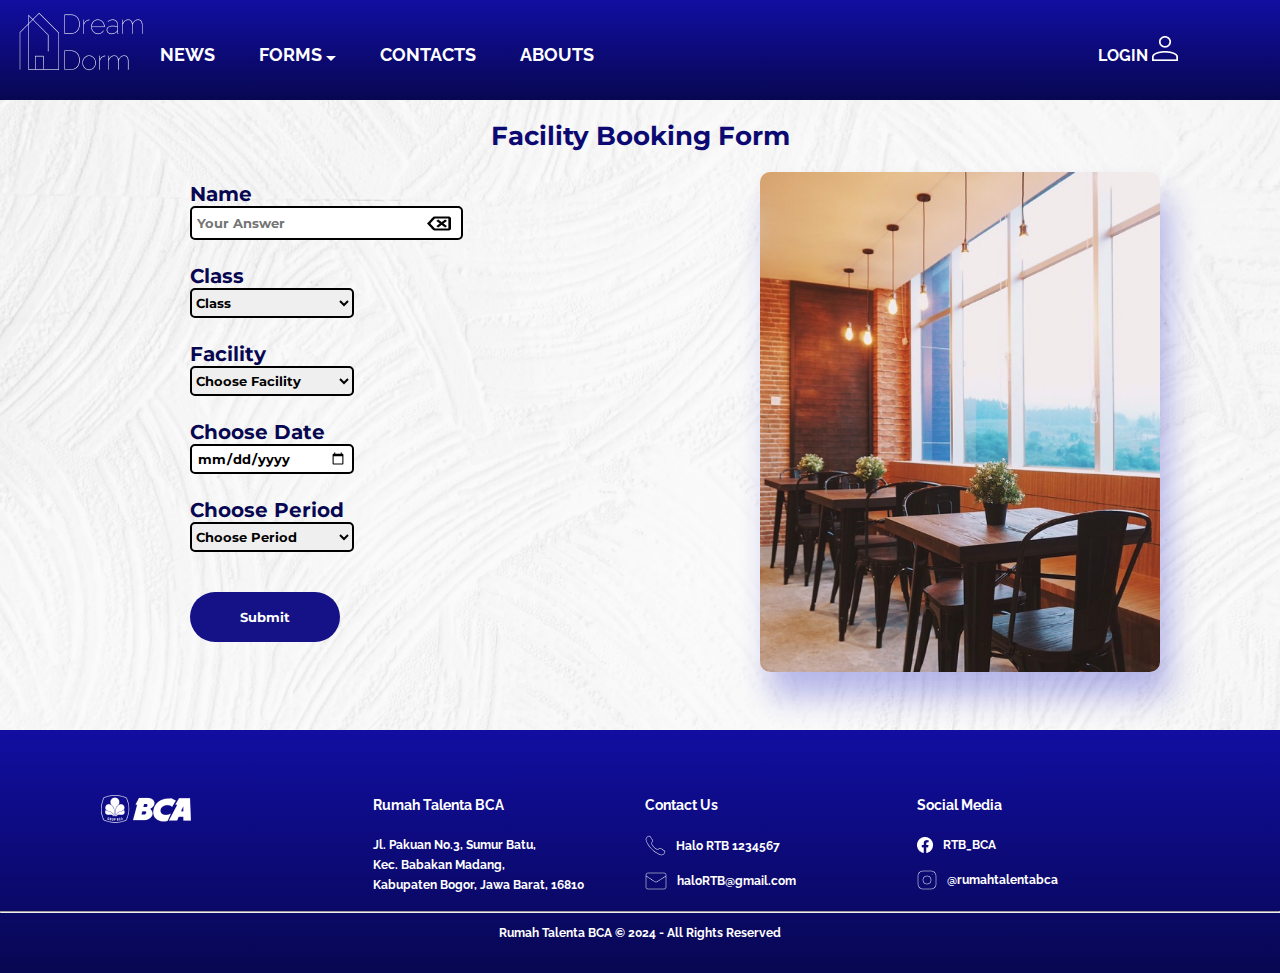
==== index.html @ a0e1073f "Update and rename Booking.html to index.html" ====
<!DOCTYPE html>
<html lang="en">
<head>
    <meta charset="UTF-8">
    <meta name="viewport" content="width=device-width, initial-scale=1.0">
    <title>Booking Form</title>
    <link rel="stylesheet" href="bookingstyle.css">
</head>
<body>
    <header class="header">
        <a href="introduction.html" class="logo">
            <img src="./Asset/LogoWhite.png">
        </a>
        <nav class="navbar">
            <ul>
                <li><a href="News.html">NEWS</a></li>
                <li><a href="#" class="Arrow">
                    FORMS  <img src="./Asset/ArrowDownWhite.png">
                </a>
                <ul class="dropdown">
                    <li><a href="Report.html">Damage Report Form</a></li>
                    <li><a href="Permit.html">Entry & Exit Form</a></li>
                    <li><a href="Booking.html">Facility Booking Form</a></li>
                </ul>
            </li>
                <li><a href="Contact.html">CONTACTS</a></li>
                <li><a href="abouts.html">ABOUTS</a></li>
                <li class="login">
                    <div class="login2">
                        <a href="Login.html" >LOGIN</a>
                        <a href="Profile.html"><img src="./Asset/LoginWhite.png"></a>
                    </div>
                </li>
            </ul>
        </nav>
    </header>

    <div class="middle">Facility Booking Form</div>
    <form action="#">
    <div class="carousel">
        <div class="inside">
            <img src="./Asset/Kom1.png">
            <img src="./Asset/Kom2.png">
            <img src="./Asset/Kom3.png">
            <img src="./Asset/Cws.png">
            <img src="./Asset/Dapur.png">
            <img src="./Asset/Laundry.png">
        </div>

    </div>
    <div class="container">
            <label class="label">Name</label>
            <div class="inputfield">
                <div class="inputname">
                    <input type="text" id="name" placeholder="Your Answer">
                    <img src="./Asset/DeleteText.png">
                </div>
            </div>
            <br><label class="label">Class</label>
                    <select id="kelas" name="kelas" class="pilihkelas">
                            <option hidden>Class</option>
                            <option value="PPBP3">PPBP 3</option>
                            <option value="PPBP4">PPBP 4</option>
                            <option value="PPBP5">PPBP 5</option>
                            <option value="PPBP6">PPBP 6</option>
                            <option value="PPTI14">PPTI 14</option>
                            <option value="PPTI15">PPTI 15</option>
                            <option value="PPTI16">PPTI 16</option>
                            <option value="PPTI17">PPTI 17</option>
                            <option value="PPTI18">PPTI 18</option>
                            <option value="PPTI19">PPTI 19</option>
                        </select>
                <br><label class="label">Facility</label>
                <select id="Fasilitas" name="fasilitas" class="pilihfas">
                    <option hidden>Choose Facility</option>
                    <option value="CWS">CWS</option>
                    <option value="Dapur">Kitchen</option>
                    <option value="Komunal1">Communal 1</option>
                    <option value="Komunal2">Communal 2</option>
                    <option value="Komunal3">Communal 3</option>
                    <option value="Teater">Theater</option>
                    <option value="PPTI15">Laundry Room</option>
                </select>
                <br><label class="label">Choose Date</label><br>
                <input type="date" id="dmy" name="dmy" class="dmy">

                <br><br><label class="label">Choose Period</label>
                <select id="waktu" name="waktu" class="waktu">
                    <option hidden>Choose Period</option>
                    <option value="0">00:00 - 01:00</option>
                    <option value="1">01:00 - 02:00</option>
                    <option value="2">02:00 - 03:00</option>
                    <option value="3">03:00 - 04:00</option>
                    <option value="4">04:00 - 05:00</option>
                    <option value="5">05:00 - 06:00</option>
                    <option value="6">06:00 - 07:00</option>
                    <option value="7">07:00 - 08:00</option>
                    <option value="8">08:00 - 09:00</option>
                    <option value="9">09:00 - 10:00</option>
                    <option value="10">10:00 - 11:00</option>
                    <option value="11">11:00 - 12:00</option>
                    <option value="12">12:00 - 13:00</option>
                    <option value="13">13:00 - 14:00</option>
                    <option value="14">14:00 - 15:00</option>
                    <option value="15">15:00 - 16:00</option>
                    <option value="16">16:00 - 17:00</option>
                    <option value="17">17:00 - 18:00</option>
                    <option value="18">18:00 - 19:00</option>
                    <option value="19">19:00 - 20:00</option>
                    <option value="20">20:00 - 21:00</option>
                    <option value="21">21:00 - 22:00</option>
                    <option value="22">22:00 - 23:00</option>
                    <option value="23">23:00 - 00:00</option>
                </select>
                
                <button type="submit" class="submit" id="submit">Submit</button>
            </div>
        </form>

    <footer>
        <div class="row">
            <div class="col">
                <img src="./Asset/BCALogo.png" class="logoFooter">
            </div>
            <div class="col">
                <h3 class="judul">Rumah Talenta BCA</h3>
                <p>Jl. Pakuan No.3, Sumur Batu,</p>
                <p>Kec. Babakan Madang,</p>
                <p>Kabupaten Bogor, Jawa Barat, 16810</p>
            </div>
            <div class="col">
                <h3 class="judul">Contact Us</h3>
                <div class="contact-info">
                    <img src="./Asset/Telpon.png">
                    <p>Halo RTB 1234567</p>
                </div>
                <div class="contact-info">
                    <img src="./Asset/Mail.png">
                    <p><a href="mailto:haloRTB@gmail.com" target="_blank">haloRTB@gmail.com</a></p>
                </div>
            </div>
            <div class="col">
                <h3 class="judul">Social Media</h3>
                <div class="contact-info">
                    <img src="./Asset/Facebook.png">
                    <p><a href="https://www.facebook.com/BankBCA/" target="_blank">RTB_BCA</a></p>
                </div>
                <div class="contact-info">
                    <img src="./Asset/Instagram.png">
                    <p><a href="https://www.instagram.com/rumahtalentabca/" target="_blank">@rumahtalentabca</a></p>
                </div>
            </div>
        </div>
        <hr>
        <p class="copyright">Rumah Talenta BCA © 2024 - All Rights Reserved </p>
    </footer>
</body>
</html>
---- bookingstyle.css ----
@import url('https://fonts.googleapis.com/css?family=Raleway');
/* @import url('https://fonts.googleapis.com/css?family=Montserrat'); */
@import url('https://fonts.googleapis.com/css2?family=Montserrat:ital,wght@0,100..900;1,100..900&display=swap');
*{
    margin:0;
    padding: 0;
    box-sizing: border-box;
    font-family: 'Raleway';
    font-weight: bold;
}
body{
    max-width: 100%;
    min-height: 100%;
    background: url('./Asset/Background.png') no-repeat;
    background-size: cover;
    background-position: center;
    position: relative;
    /* display: flex; */
    justify-content: center;
}
/* NAVBAR CSS */
.header{
    position:absolute;
    margin: auto;
    width:100%;
    height: 100px;
    /* padding: 1.3rem 10%; */
    /* padding-right: 200px; */
    background: linear-gradient(to bottom,#110EA1 ,#080752 );
    display: flex;
    justify-content: space-between;
    align-items: center;
    z-index: 100;
    color: white;
    /* margin-bottom: 100%; */
}
.logo{
    position: relative;
    top:10px;
    left:10px;
}
.navbar{
    /* padding-right:500px; */
    width: 100%;
    /* right:950px; */
    justify-content: center;
    align-items: center;
    position: relative;
    margin-left: 40px;
}
.navbar>ul{
    list-style: none;
    /* background: red; */
}
.navbar>ul>li{
    display: inline-block;
    position: relative;
}
.navbar>ul>li>a{
    display: block;
    /* padding:20px 25px; */
    padding-left: 40px;
    color: white;
    text-decoration: none;
    text-align: center;
    font-size:18px;
}
.navbar ul li ul.dropdown>li{
    display: block;
    text-decoration: none;/
}
.navbar ul li ul.dropdown{
    /* width:100%; */
    background: white;
    position: absolute;
    left:33px;
    z-index: 999;
    display: none;
}
.dropdown>li>a{
    color: #0C0A72;
    text-decoration: none;
}
.navbar ul li a:hover{
    /* background: black; */
    color: black;
    transition: all 0.3s ease-in;
}
.navbar .Arrow:hover img{
    transform: rotate(180deg);
    transition: all .3s ease;
}
.navbar ul li:hover ul.dropdown{
    display: block;
    color: #0C0A72;
    width: 120px;
    padding: 10px;
    border-radius: 10px;
    font-size: 13px;
    text-decoration: none;
    transition: none;
    opacity: 80%;
}
.login{
    /* margin: auto; */
    /* padding: auto; */
    /* width: 100%; */
    left: 500px;
    display: flex;
}
.login2>a{
    text-decoration: none;
    color: white;
}

/* FOOTER CSS */
footer{
    font-family: "Raleway";
    font-size: 12px;
    width: 100%;
    position: relative;
    bottom: 0;
    background: linear-gradient(to bottom,#110EA1 ,#080752 );
    color: #fff;
    padding: 60px 0 30px;
    line-height: 20px;
    margin-top: 10%;
    
}

.row{
    width: 85%;
    margin: auto;
    display: flex;
    align-items: flex-start;
    justify-content: space-between;
}

.col{
    flex-basis: 25%;
    padding: 5px;
    position: relative;
}

.contact-info{
    display: flex;
    align-items: center;
    margin-bottom: 15px;
}
.contact-info a{
    color: white;
    text-decoration: none;
}

.contact-info img{
    margin-right: 10px;
}

.logo{
    width: 80px;
    margin-bottom: 30px;
}

.col h3{
    width: fit-content;
    margin-bottom: 20px;
    position: relative;
}

.hr{
    width: 90%;
    border: 0;
    border-bottom: 1px solid white;
    margin: 20px auto;
}

.copyright{
    margin-top: 10px;
    text-align: center;
}


form{
    font-family:"Montserrat";
    width: 100%;
    margin: auto;
    margin-top: 150px;
    /* margin-left: 5%; */
    /* padding-left: 100px; */
    /* margin-left: 10px; */
}
.middle{
    font-family: 'Montserrat';
    position: relative;
    top:120px;
    text-align: center;
    font-weight: bold;
    color: #0C0A72;
    font-size: 26px;
}
.container{
    position: relative;
    max-width: 100%;
    margin-top: 50px;
    margin-left:190px ;
    font-size: 20px;
}
.inputname>input{
    font-family: 'Montserrat';
    width: 220px;
    height: 30px;
    border-radius: 10px;
    border: none;
    outline: none;
    padding: 5px;
}
.inputfield{
    position: relative;
    display: flex;
    width: 25%;
    border-radius: 5px;
    background: white;
    border: solid 2px;
}
.inputfield img{
    position: relative;
    top:3px;
    left:10px;
    /* margin: auto; */
}
.pilihkelas{
    font-family: 'Montserrat';
    position: relative;
    display: flex;
    width: 15%;
    max-height: 100px;
    height: 30px;
    /* padding: 1px; */
    border-radius: 5px;
    border: solid 2px;
}
.pilihfas{
    font-family: 'Montserrat';
    position: relative;
    display: flex;
    width: 15%;
    max-height: 100px;
    height: 30px;
    /* padding: 1px; */
    border-radius: 5px;
    border: solid 2px;
}
.dmy{
    margin: 0;
    border: 2px solid;
    border-radius: 5px;
    font-family: 'Montserrat';
    /* width:100px; */
    height: 30px;
    padding: 5px;
    width: 15%;
}
.waktu{
    font-family: 'Montserrat';
    position: relative;
    display: flex;
    width: 15%;
    max-height: 100px;
    height: 30px;
    /* padding: 1px; */
    border-radius: 5px;
    border: solid 2px;
    overflow-y: scroll;
}
.submit{
    font-family: 'Montserrat';
    font-weight: bold;
    position: relative;
    border-radius: 80px;
    border: none;
    background: #141286;
    color: white;
    width: 150px;
    height: 50px;
    top:40px;
    cursor: pointer;
}
.submit:hover{
    background: #110EA1;
    transition: all .3s ease-in-out;
}
.carousel{
    float: right;
    position: relative;
    top:140px;
    width:400px;
    height: 500px;
    transform: translate(-30%,-30%);
    overflow: hidden;
    border-radius: 10px;
    box-shadow: 10px 25px 30px rgba(30,30,200,0.3);
}
.inside{
    width: 100%;
    display: flex;
    animation: slide 16s infinite;
}
.inside>img{
    width: 100%;
    float: right;
}
@keyframes slide{
    0%{
        transform: translateX(0);
    }
    10%{
        transform: translateX(0);
    }
    15%{
        transform: translateX(-100%);
    }
    25%{
        transform: translateX(-100%);
    }
    30%{
        transform: translateX(-200%);
    }
    40%{
        transform: translateX(-200%);
    }
    45%{
        transform: translateX(-300%);
    }
    55%{
        transform: translateX(-300%);
    }
    60%{
        transform: translateX(-400%);
    }
    70%{
        transform: translateX(-400%);
    }
    75%{
        transform: translateX(-500%);
    }
    85%{
        transform: translateX(-500%);
    }
    90%{
        transform: translateX(0);
    }
    100%{
        transform: translateX(0);
    }
}
.label{
    font-family: 'Montserrat';
    font-weight: bold;
    color:#080752;
}
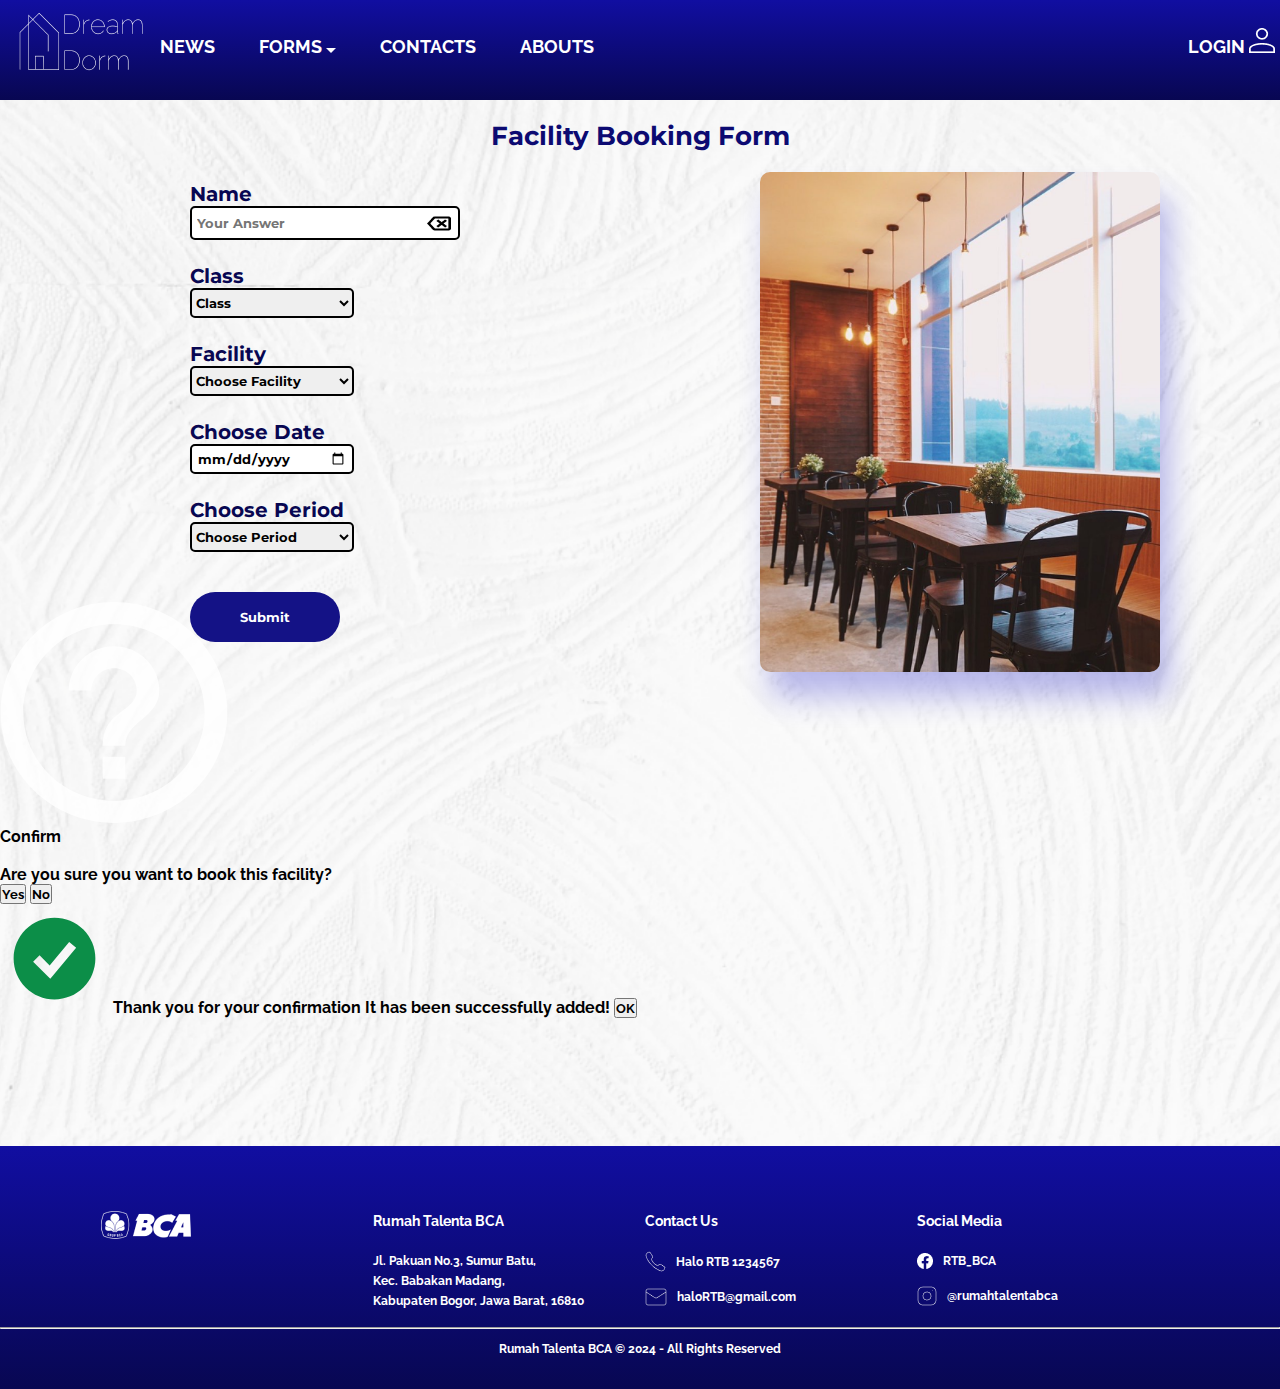
==== commit 066ee9a7: "index.html" ====
--- a/index.html
+++ b/index.html
@@ -20,7 +20,7 @@
                 <ul class="dropdown">
                     <li><a href="Report.html">Damage Report Form</a></li>
                     <li><a href="Permit.html">Entry & Exit Form</a></li>
-                    <li><a href="Booking.html">Facility Booking Form</a></li>
+                    <li><a href="index.html">Facility Booking Form</a></li>
                 </ul>
             </li>
                 <li><a href="Contact.html">CONTACTS</a></li>
@@ -36,8 +36,8 @@
     </header>
 
     <div class="middle">Facility Booking Form</div>
-    <form action="#">
-    <div class="carousel">
+    <form id="bookingform" class="bookingform">
+    <div class="carousel" id="carousel">
         <div class="inside">
             <img src="./Asset/Kom1.png">
             <img src="./Asset/Kom2.png">
@@ -48,17 +48,17 @@
         </div>
 
     </div>
-    <div class="container">
+    <div class="container" id="container">
             <label class="label">Name</label>
             <div class="inputfield">
                 <div class="inputname">
                     <input type="text" id="name" placeholder="Your Answer">
-                    <img src="./Asset/DeleteText.png">
+                    <img src="./Asset/DeleteText.png" id="deleteicon">
                 </div>
             </div>
             <br><label class="label">Class</label>
                     <select id="kelas" name="kelas" class="pilihkelas">
-                            <option hidden>Class</option>
+                            <option hidden value="">Class</option>
                             <option value="PPBP3">PPBP 3</option>
                             <option value="PPBP4">PPBP 4</option>
                             <option value="PPBP5">PPBP 5</option>
@@ -72,7 +72,7 @@
                         </select>
                 <br><label class="label">Facility</label>
                 <select id="Fasilitas" name="fasilitas" class="pilihfas">
-                    <option hidden>Choose Facility</option>
+                    <option hidden value="">Choose Facility</option>
                     <option value="CWS">CWS</option>
                     <option value="Dapur">Kitchen</option>
                     <option value="Komunal1">Communal 1</option>
@@ -86,7 +86,7 @@
 
                 <br><br><label class="label">Choose Period</label>
                 <select id="waktu" name="waktu" class="waktu">
-                    <option hidden>Choose Period</option>
+                    <option hidden value="">Choose Period</option>
                     <option value="0">00:00 - 01:00</option>
                     <option value="1">01:00 - 02:00</option>
                     <option value="2">02:00 - 03:00</option>
@@ -115,6 +115,28 @@
                 
                 <button type="submit" class="submit" id="submit">Submit</button>
             </div>
+            <div class="popup" id="popup">
+                <div class="confirmbox">
+                    <div class="bluebox">
+                        <img src="./Asset/QuestionMark.svg">
+                    </div>
+                    <div class="confirmation">
+                        <label class="confirmtext">Confirm</label><br><br>
+                        <label class="inputtext">Are you sure you want to book this facility?</label>
+                        <div class="buttons">
+                            <button type="button" id="yes" class="yes" onclick="openpop()">Yes</button>
+                            <button type="button" id="no" class="no" onclick="closePop()">No</button>
+                        </div>
+                    </div>
+    
+                </div>
+           </div>
+           <div class="popup2" id="popup2">
+               <label class="imgcheck"><img src="./Asset/checklist.svg"></label>
+               <label class="thanks">Thank you for your confirmation</label>
+               <label class="added">It has been successfully added!</label>
+               <button type="button" id="ok" class="ok">OK</button>
+           </div>
         </form>
 
     <footer>
@@ -154,5 +176,6 @@
         <hr>
         <p class="copyright">Rumah Talenta BCA © 2024 - All Rights Reserved </p>
     </footer>
+    <script src="bookingscript.js"></script>
 </body>
 </html>
--- a/bookingstyle.css
+++ b/bookingstyle.css
@@ -105,8 +105,12 @@
     /* margin: auto; */
     /* padding: auto; */
     /* width: 100%; */
-    left: 500px;
-    display: flex;
+    display: flex;
+    flex-direction: row;
+    float: right;
+    margin-right: 5px;
+    font-size: 18px;
+    bottom: 8px;
 }
 .login2>a{
     text-decoration: none;
@@ -217,7 +221,7 @@
 .inputfield{
     position: relative;
     display: flex;
-    width: 25%;
+    width: 270px;
     border-radius: 5px;
     background: white;
     border: solid 2px;
@@ -357,4 +361,4 @@
     font-family: 'Montserrat';
     font-weight: bold;
     color:#080752;
-}+}
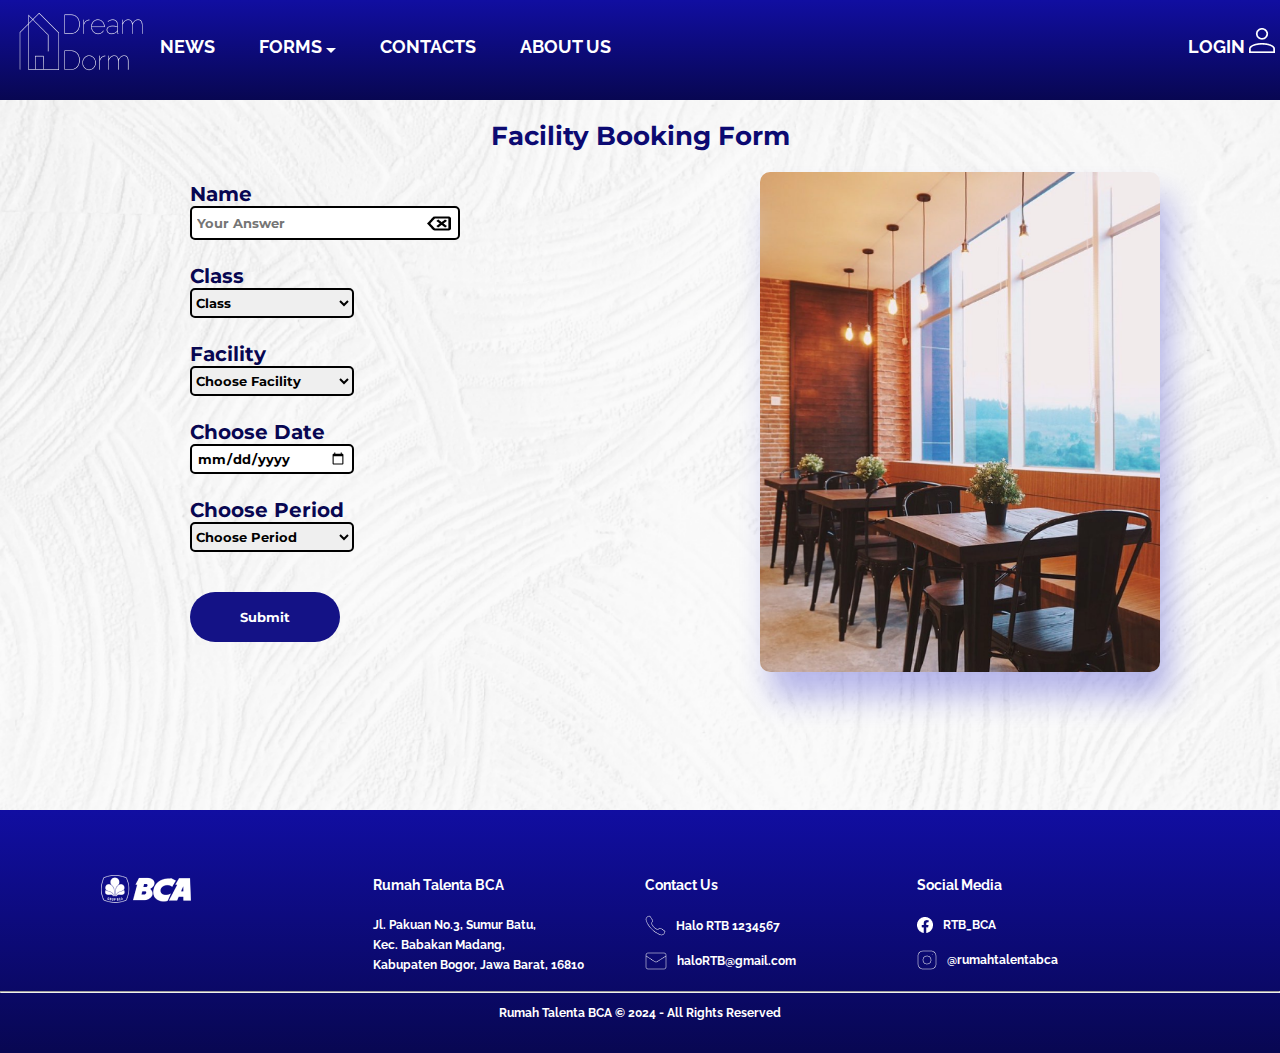
==== commit 16b70b7e: "Update index.html" ====
--- a/index.html
+++ b/index.html
@@ -18,13 +18,17 @@
                     FORMS  <img src="./Asset/ArrowDownWhite.png">
                 </a>
                 <ul class="dropdown">
-                    <li><a href="Report.html">Damage Report Form</a></li>
-                    <li><a href="Permit.html">Entry & Exit Form</a></li>
-                    <li><a href="index.html">Facility Booking Form</a></li>
+                    <div class="ayam">
+                        <li><a href="Report.html">Damage Report Form</a></li>
+                    </div>
+                    <div class="ayam">
+                        <li><a href="Permit.html">Entry & Exit Form</a></li>
+                    </div>
+                    <li><a class="active" href="index.html">Facility Booking Form</a></li>
                 </ul>
             </li>
                 <li><a href="Contact.html">CONTACTS</a></li>
-                <li><a href="abouts.html">ABOUTS</a></li>
+                <li><a href="abouts.html">ABOUT US</a></li>
                 <li class="login">
                     <div class="login2">
                         <a href="Login.html" >LOGIN</a>
@@ -128,7 +132,6 @@
                             <button type="button" id="no" class="no" onclick="closePop()">No</button>
                         </div>
                     </div>
-    
                 </div>
            </div>
            <div class="popup2" id="popup2">
--- a/bookingstyle.css
+++ b/bookingstyle.css
@@ -231,6 +231,7 @@
     top:3px;
     left:10px;
     /* margin: auto; */
+    cursor:pointer;
 }
 .pilihkelas{
     font-family: 'Montserrat';
@@ -362,3 +363,136 @@
     font-weight: bold;
     color:#080752;
 }
+.popup{
+    visibility: hidden;
+    position: relative;
+    display: flex;
+    flex-direction: column;
+}
+.confirmbox{
+    position: relative;
+    width: 646px;
+    height: 420px;
+    margin-left: 350px;
+    bottom: 430px;
+}
+.bluebox{
+    border-top-left-radius: 90px;
+    border-top-right-radius: 90px;
+    background-color: #528FD6;
+    display: flex;
+    flex-direction: row;
+    justify-content: center;
+}
+.confirmation{
+    text-align: center;
+    background-color: white;
+    height: 200px;
+    border-bottom-left-radius: 90px;
+    border-bottom-right-radius: 90px;
+}
+.confirmtext{
+    font-family: 'Montserrat';
+    font-size: 30px;
+    font-weight: bold;
+    color: #0C0A72;
+}
+.inputtext{
+    font-family: 'Montserrat';
+    font-size: 25px;
+    font-weight: normal;
+    color:#0C0A72;
+}
+.buttons{
+    display: flex;
+    flex-direction: row;
+    justify-content: space-around;
+    position: relative;
+    top: 30px;
+}
+.yes{
+    width: 120px;
+    height: 40px;
+    border-radius: 90px;
+    border: none;
+    cursor: pointer;
+    background-color: #0C8E48;
+    font-family: 'Montserrat';
+    font-weight: bold;
+    color: white;
+    font-size: 20px;
+}
+.no{
+    width: 120px;
+    height: 40px;
+    border-radius: 90px;
+    border: none;
+    cursor: pointer;
+    background-color: #CB0606;
+    font-family: 'Montserrat';
+    font-weight: bold;
+    color: white;
+    font-size: 20px;
+}
+.bookingform{
+    max-height: 500px;
+}
+.open-popup{
+    visibility: visible;
+}
+.popup2{
+    background-color: white;
+    width: 646px;
+    height: 420px;
+    position: relative;
+    bottom: 850px;
+    left: 350px;
+    border-radius: 90px;
+    justify-content: center;
+    display: flex;
+    flex-direction: column;
+    visibility: hidden;
+}
+.imgcheck{
+    position: relative;
+    align-self: center;
+    margin-bottom: 30px;
+    bottom: 50px;
+}
+.thanks{
+    text-align: center;
+    font-size: 30px;
+    font-family: 'Montserrat';
+    font-weight: bold;
+    color: #0C0A72;
+    position: relative;
+    bottom: 50px;
+}
+.added{
+    text-align: center;
+    font-size: 25px;
+    font-family: 'Montserrat';
+    font-weight: lighter;
+    color: #0C0A72;
+    position: relative;
+    bottom: 10px;
+}
+.ok{
+    width: 120px;
+    justify-self: center;
+    align-self: center;
+    height: 40px;
+    font-size: 25px;
+    border: none;
+    background-color: #0C0A72;
+    border-radius: 90px;
+    cursor: pointer;
+    color: white;
+    font-family: 'Montserrat';
+    font-weight: bold;
+    position: relative;
+    top: 30px;
+}
+.open-popup2{
+    visibility: visible;
+}
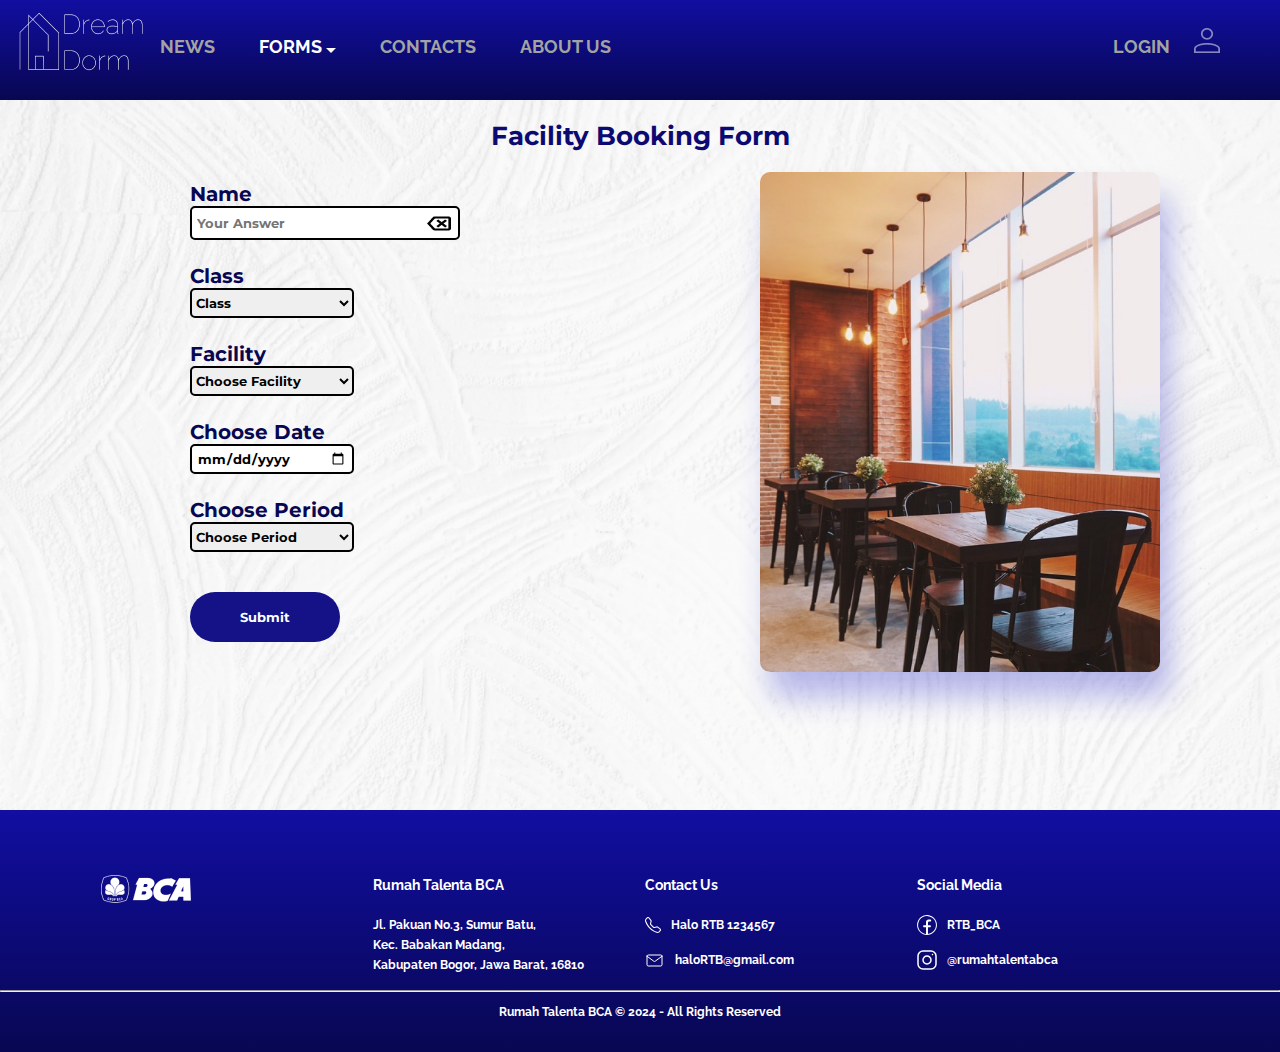
==== commit 92c65ab1: "Update index.html" ====
--- a/index.html
+++ b/index.html
@@ -142,43 +142,43 @@
            </div>
         </form>
 
-    <footer>
-        <div class="row">
-            <div class="col">
-                <img src="./Asset/BCALogo.png" class="logoFooter">
-            </div>
-            <div class="col">
-                <h3 class="judul">Rumah Talenta BCA</h3>
-                <p>Jl. Pakuan No.3, Sumur Batu,</p>
-                <p>Kec. Babakan Madang,</p>
-                <p>Kabupaten Bogor, Jawa Barat, 16810</p>
-            </div>
-            <div class="col">
-                <h3 class="judul">Contact Us</h3>
-                <div class="contact-info">
-                    <img src="./Asset/Telpon.png">
-                    <p>Halo RTB 1234567</p>
+        <footer>
+            <div class="row">
+                <div class="col">
+                    <img src="./Asset/BCALogo.png" class="logoFooter">
                 </div>
-                <div class="contact-info">
-                    <img src="./Asset/Mail.png">
-                    <p><a href="mailto:haloRTB@gmail.com" target="_blank">haloRTB@gmail.com</a></p>
+                <div class="col">
+                    <h3 class="judul">Rumah Talenta BCA</h3>
+                    <p>Jl. Pakuan No.3, Sumur Batu,</p>
+                    <p>Kec. Babakan Madang,</p>
+                    <p>Kabupaten Bogor, Jawa Barat, 16810</p>
+                </div>
+                <div class="col">
+                    <h3 class="judul">Contact Us</h3>
+                    <div class="contact-info">
+                        <img src="./Asset/Telephonewhite.svg">
+                        <p>Halo RTB 1234567</p>
+                    </div>
+                    <div class="contact-info">
+                        <img src="./Asset/mail2.svg">
+                        <p><a href="mailto:haloRTB@gmail.com" target="_blank">haloRTB@gmail.com</a></p>
+                    </div>
+                </div>
+                <div class="col">
+                    <h3 class="judul">Social Media</h3>
+                    <div class="contact-info">
+                        <img src="./Asset/Facebookwhite.svg">
+                        <p><a href="https://www.facebook.com/BankBCA/" target="_blank">RTB_BCA</a></p>
+                    </div>
+                    <div class="contact-info">
+                        <img src="./Asset/instagramwhite.svg">
+                        <p><a href="https://www.instagram.com/rumahtalentabca/" target="_blank">@rumahtalentabca</a></p>
+                    </div>
                 </div>
             </div>
-            <div class="col">
-                <h3 class="judul">Social Media</h3>
-                <div class="contact-info">
-                    <img src="./Asset/Facebook.png">
-                    <p><a href="https://www.facebook.com/BankBCA/" target="_blank">RTB_BCA</a></p>
-                </div>
-                <div class="contact-info">
-                    <img src="./Asset/Instagram.png">
-                    <p><a href="https://www.instagram.com/rumahtalentabca/" target="_blank">@rumahtalentabca</a></p>
-                </div>
-            </div>
-        </div>
-        <hr>
-        <p class="copyright">Rumah Talenta BCA © 2024 - All Rights Reserved </p>
-    </footer>
+            <hr>
+            <p class="copyright">Rumah Talenta BCA © 2024 - All Rights Reserved </p>
+        </footer>
     <script src="bookingscript.js"></script>
 </body>
 </html>
--- a/bookingstyle.css
+++ b/bookingstyle.css
@@ -9,8 +9,9 @@
     font-weight: bold;
 }
 body{
-    max-width: 100%;
-    min-height: 100%;
+    /* max-width: 100%;
+    height:auto; */
+    /* min-height: 100%; */
     background: url('./Asset/Background.png') no-repeat;
     background-size: cover;
     background-position: center;
@@ -32,6 +33,7 @@
     align-items: center;
     z-index: 100;
     color: white;
+    font-weight: bold;
     /* margin-bottom: 100%; */
 }
 .logo{
@@ -60,7 +62,7 @@
     display: block;
     /* padding:20px 25px; */
     padding-left: 40px;
-    color: white;
+    color: rgb(163, 163, 163);
     text-decoration: none;
     text-align: center;
     font-size:18px;
@@ -81,9 +83,23 @@
     color: #0C0A72;
     text-decoration: none;
 }
+.dropdown .ayam{
+    border-bottom: 1px solid;
+    margin-bottom: 5px;
+    list-style: none;
+
+}
+.dropdown .ayam li a{
+    text-decoration: none;
+    color: #0C0A72;
+}
+.navbar .Arrow{
+    color: white;
+}
 .navbar ul li a:hover{
     /* background: black; */
-    color: black;
+    /* opacity: 10%; */
+    color: rgb(255, 255, 255);
     transition: all 0.3s ease-in;
 }
 .navbar .Arrow:hover img{
@@ -100,6 +116,7 @@
     text-decoration: none;
     transition: none;
     opacity: 80%;
+    border-bottom: 1px solid;
 }
 .login{
     /* margin: auto; */
@@ -111,10 +128,24 @@
     margin-right: 5px;
     font-size: 18px;
     bottom: 8px;
+    margin-right: 50px;
 }
 .login2>a{
-    text-decoration: none;
-    color: white;
+  text-decoration: none;
+  color: rgb(163, 163, 163);
+  /* margin-left: 20px; */
+  margin: 10px;
+}
+.login img{
+    opacity: 50%;
+}
+.login img:hover{
+    transition: all .3s ease-in;
+    opacity: 100%;
+}
+.navbar ul li ul.dropdown .ayam li a:hover, .navbar ul li ul.dropdown li a:hover, .navbar ul li ul.dropdown li a.active{
+    transition: all .3s ease-in;
+    color: black;
 }
 
 /* FOOTER CSS */
@@ -230,8 +261,8 @@
     position: relative;
     top:3px;
     left:10px;
+    cursor: pointer;
     /* margin: auto; */
-    cursor:pointer;
 }
 .pilihkelas{
     font-family: 'Montserrat';
